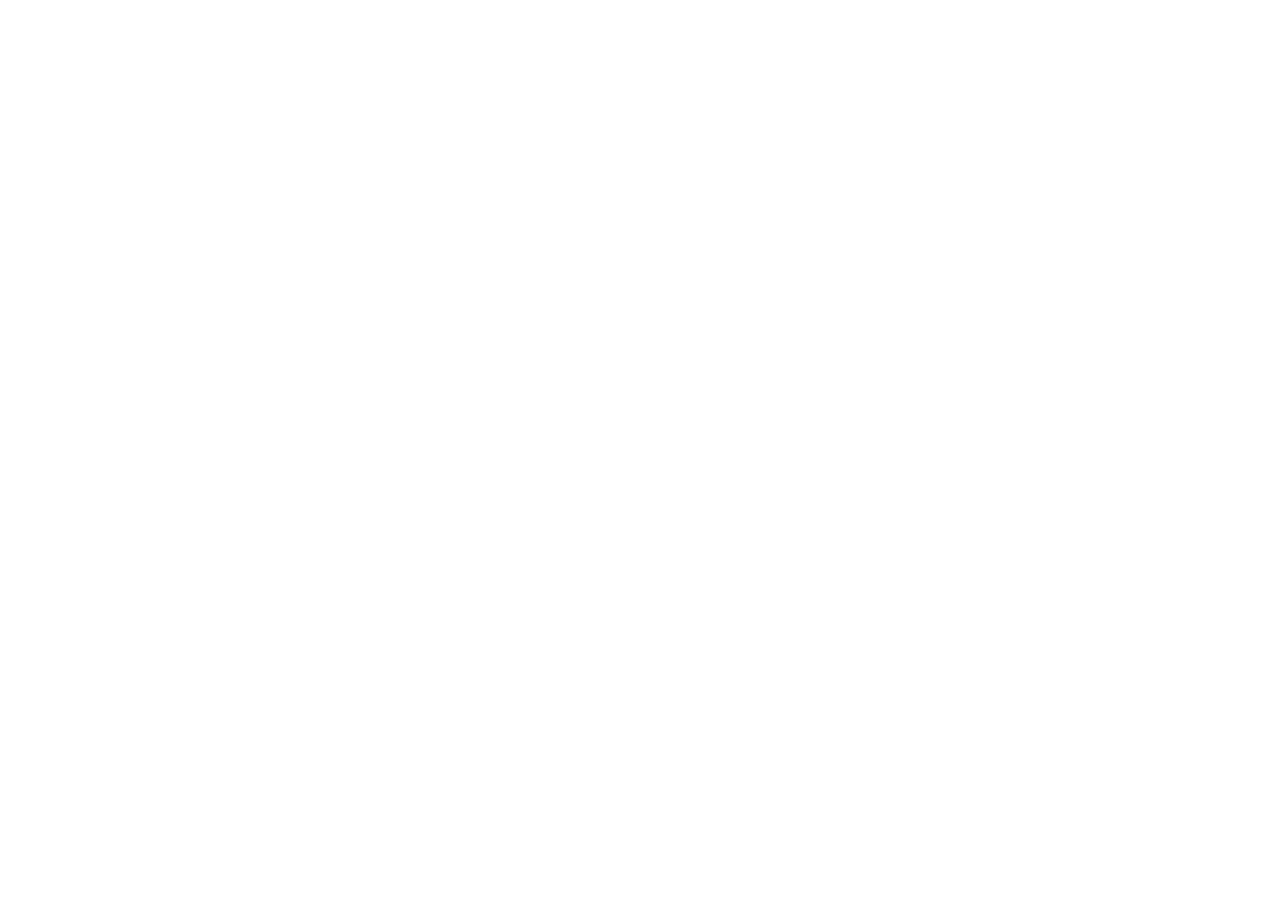
==== Index.html @ 206f90bb "Update Index.html with title and language attributes Added a title and language attribute to the HTM" ====
<!DOCTYPE html>
<html lang="vi">
<head>
  <meta charset="UTF-8">
  <title>Từ điển cá nhân</title>
  <style>
    html, body {
      margin: 0;
      padding: 0;
      height: 100%;
      overflow: hidden;
    }

    iframe {
      width: 100%;
      height: 100vh;
      border: none;
      display: block;
    }
  </style>
</head>

<body>
  <iframe
    src="https://script.google.com/macros/s/AKfycbxJPiUPaIUlaYNP6d4r5WOR67h4z7PKnuRFd_htJBfIrs74dhe1akC0zJRcwKiwPSKH/exec"
    loading="eager">
  </iframe>
</body>
</html>
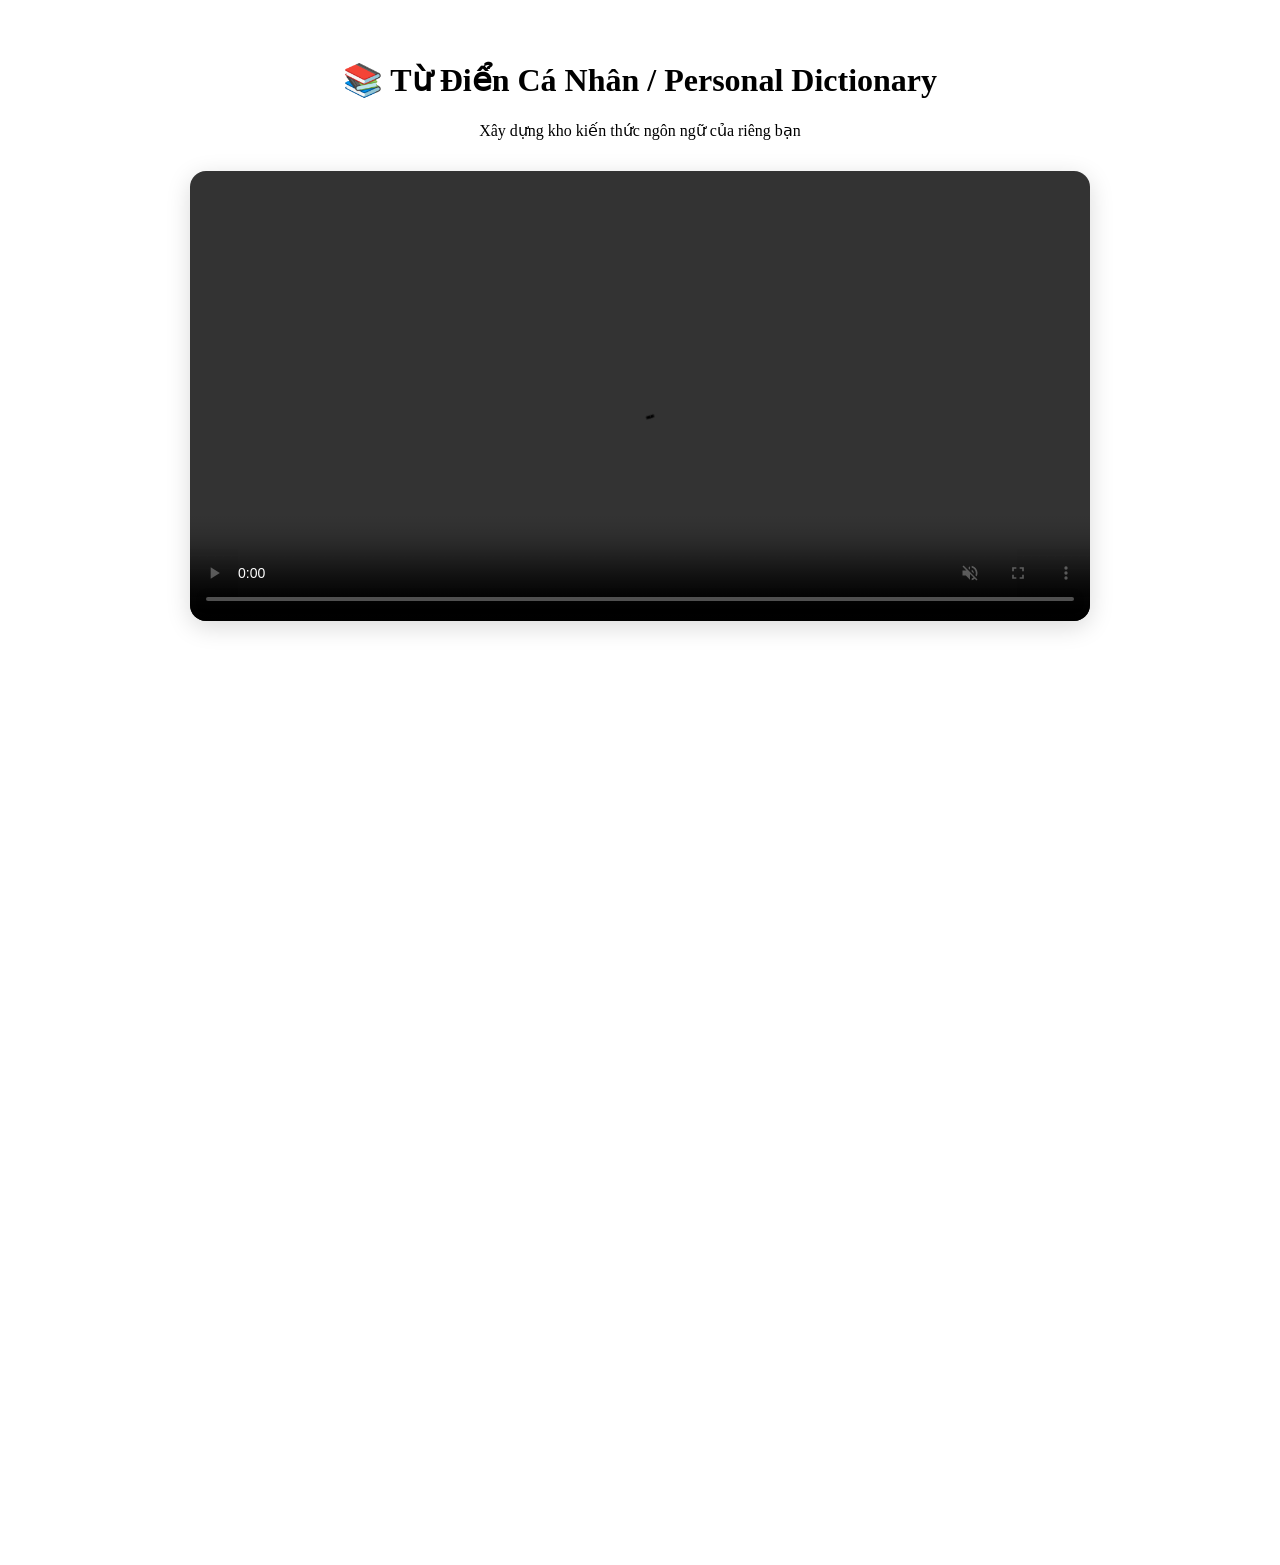
==== commit 0d390158: "Update Index.html" ====
--- a/Index.html
+++ b/Index.html
@@ -21,9 +21,48 @@
 </head>
 
 <body>
+  <body>
+
+<div style="
+max-width:1000px;
+margin:20px auto;
+padding:20px;
+text-align:center;
+">
+
+<h1>📚 Từ Điển Cá Nhân / Personal Dictionary</h1>
+
+<p>
+Xây dựng kho kiến thức ngôn ngữ của riêng bạn
+</p>
+
+<video
+controls
+autoplay
+muted
+playsinline
+preload="metadata"
+style="
+width:100%;
+max-width:900px;
+border-radius:16px;
+box-shadow:0 6px 25px rgba(0,0,0,.15);
+margin-top:15px;
+">
+
+<source src="./video/demo.mp4" type="video/mp4">
+
+</video>
+
+</div>
+
+<!-- App của bạn phía dưới -->
+
   <iframe
     src="https://script.google.com/macros/s/AKfycbxJPiUPaIUlaYNP6d4r5WOR67h4z7PKnuRFd_htJBfIrs74dhe1akC0zJRcwKiwPSKH/exec"
     loading="eager">
   </iframe>
 </body>
 </html>
+
+ 
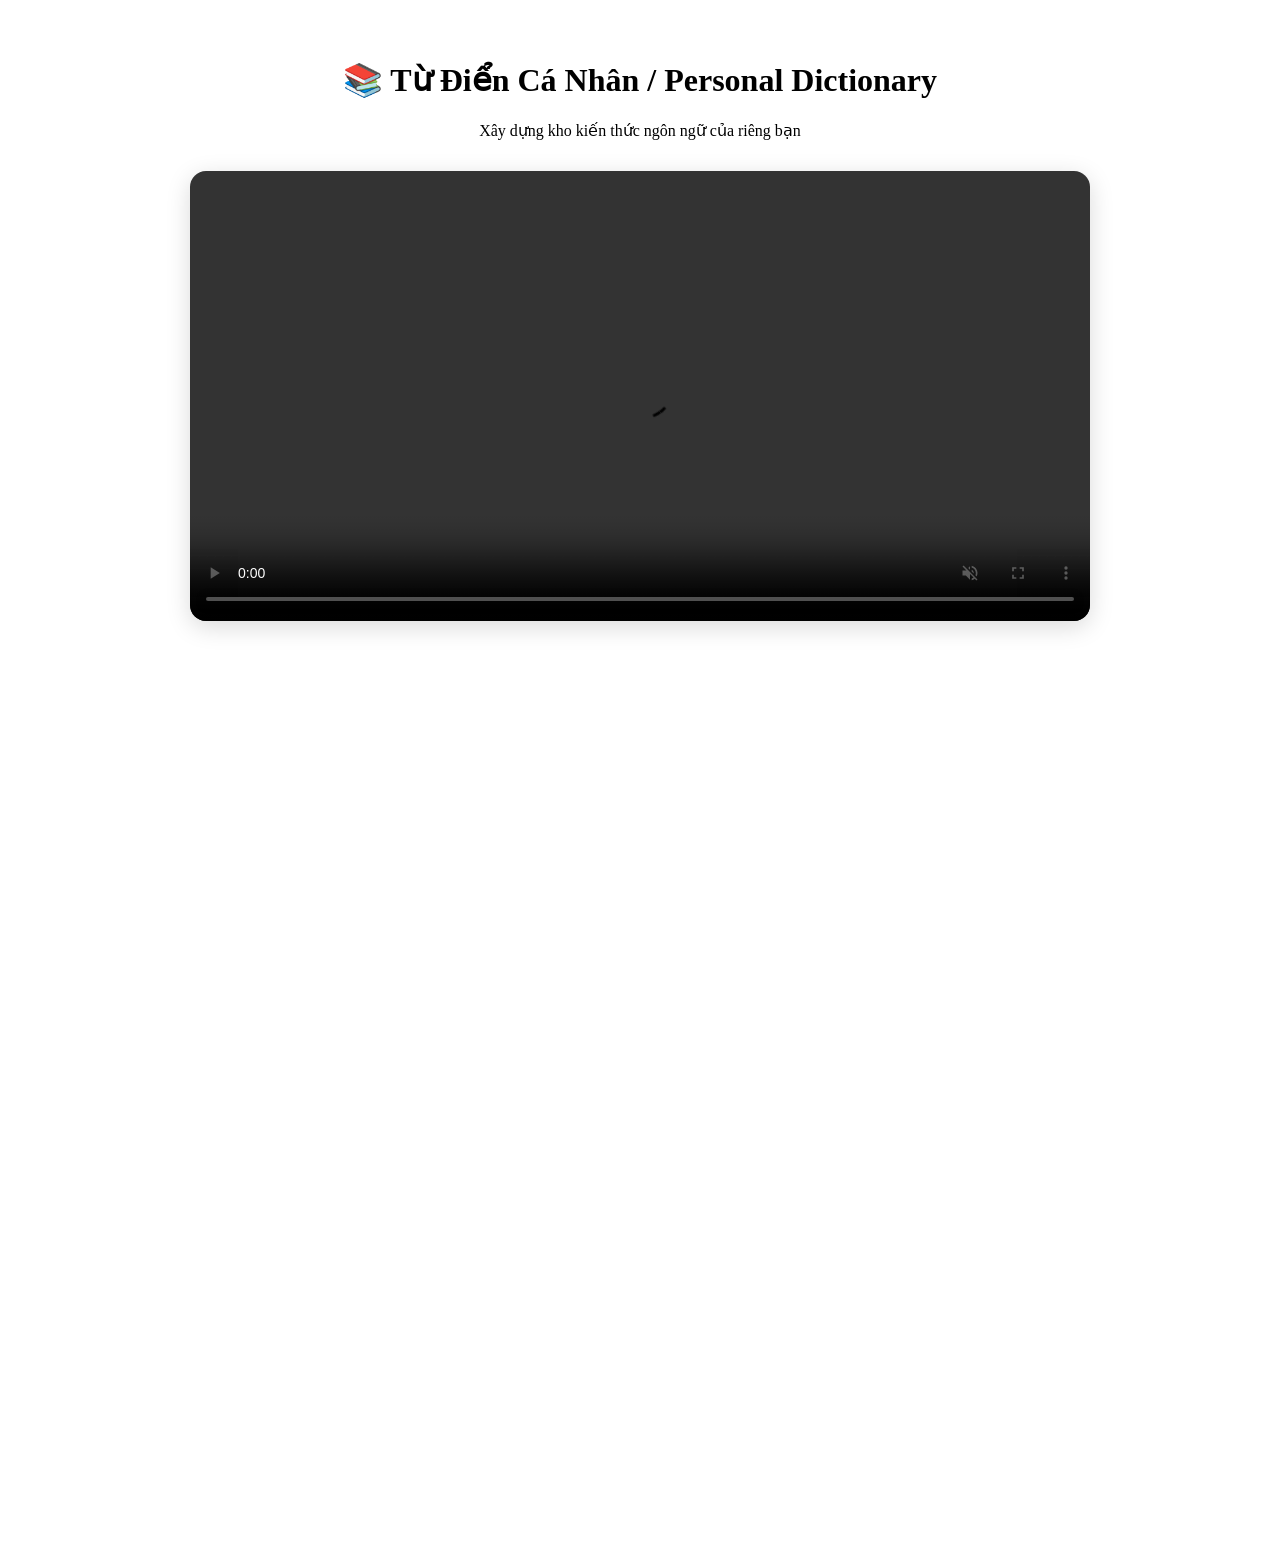
==== commit 4094b877: "Update Index.html" ====
--- a/Index.html
+++ b/Index.html
@@ -50,7 +50,7 @@
 margin-top:15px;
 ">
 
-<source src="./video/demo.mp4" type="video/mp4">
+<source src="./video/Demo.mp4" type="video/mp4">
 
 </video>
 
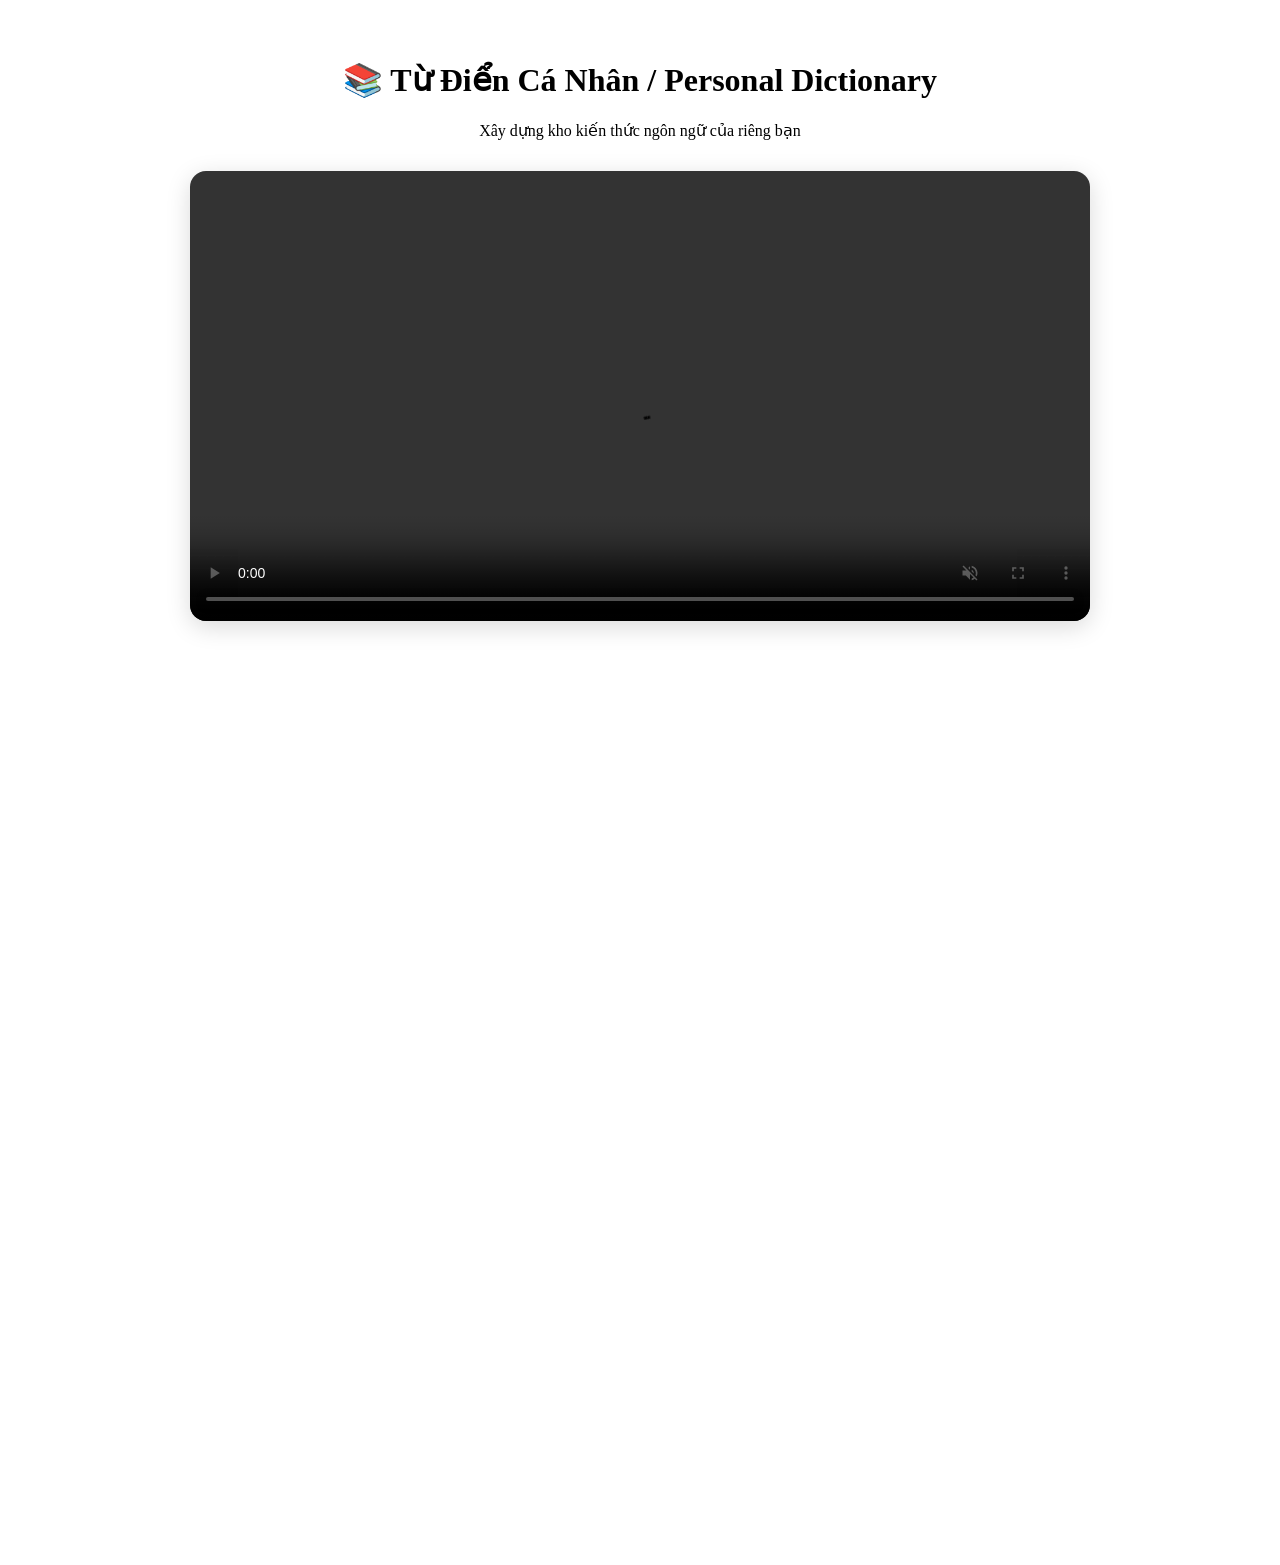
==== commit b655dcd9: "Update Index.html" ====
--- a/Index.html
+++ b/Index.html
@@ -50,7 +50,7 @@
 margin-top:15px;
 ">
 
-<source src="./video/Demo.mp4" type="video/mp4">
+<source src="./Demo.mp4" type="video/mp4">
 
 </video>
 
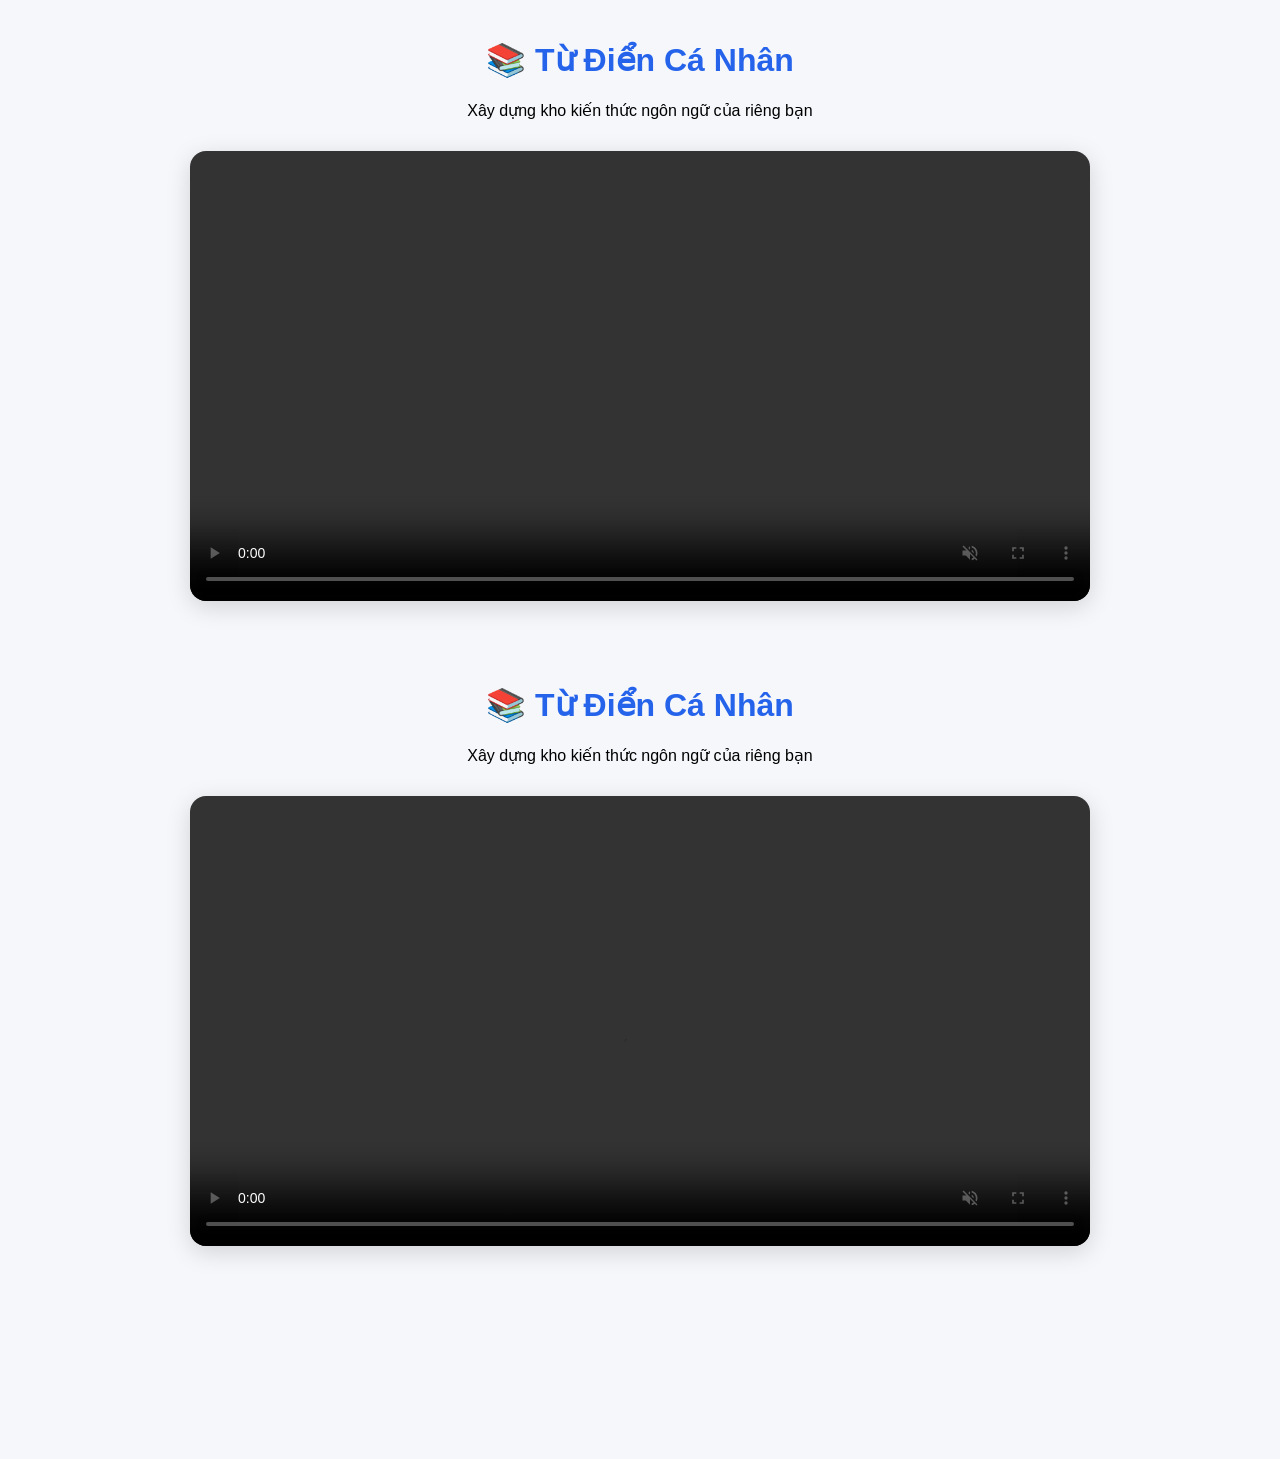
==== commit af706fa6: "Update Index.html" ====
--- a/Index.html
+++ b/Index.html
@@ -1,68 +1,111 @@
 <!DOCTYPE html>
 <html lang="vi">
+
 <head>
-  <meta charset="UTF-8">
-  <title>Từ điển cá nhân</title>
-  <style>
-    html, body {
-      margin: 0;
-      padding: 0;
-      height: 100%;
-      overflow: hidden;
-    }
 
-    iframe {
-      width: 100%;
-      height: 100vh;
-      border: none;
-      display: block;
-    }
-  </style>
+<meta charset="UTF-8">
+
+<meta name="viewport"
+content="width=device-width,initial-scale=1">
+
+<title>
+Từ Điển Cá Nhân
+</title>
+
+<style>
+
+body{
+
+margin:0;
+
+font-family:Arial,sans-serif;
+
+background:#f5f7fb;
+
+}
+
+.top{
+
+max-width:1000px;
+
+margin:auto;
+
+padding:20px;
+
+text-align:center;
+
+}
+
+video{
+
+width:100%;
+
+max-width:900px;
+
+border-radius:16px;
+
+box-shadow:0 6px 25px rgba(0,0,0,.15);
+
+margin-top:15px;
+
+}
+
+iframe{
+
+width:100%;
+
+height:90vh;
+
+border:none;
+
+margin-top:20px;
+
+}
+
+h1{
+
+color:#2563eb;
+
+}
+
+</style>
+
 </head>
 
 <body>
-  <body>
 
-<div style="
-max-width:1000px;
-margin:20px auto;
-padding:20px;
-text-align:center;
-">
+<div class="top">
 
-<h1>📚 Từ Điển Cá Nhân / Personal Dictionary</h1>
+<h1>
+
+📚 Từ Điển Cá Nhân
+
+</h1>
 
 <p>
+
 Xây dựng kho kiến thức ngôn ngữ của riêng bạn
+
 </p>
 
 <video
 controls
-autoplay
 muted
-playsinline
-preload="metadata"
-style="
-width:100%;
-max-width:900px;
-border-radius:16px;
-box-shadow:0 6px 25px rgba(0,0,0,.15);
-margin-top:15px;
-">
+playsinline>
 
-<source src="./Demo.mp4" type="video/mp4">
+<source
+src="Demo.mp4"
+type="video/mp4">
 
 </video>
 
 </div>
 
-<!-- App của bạn phía dưới -->
+<iframe
+src="Index.html">
 
-  <iframe
-    src="https://script.google.com/macros/s/AKfycbxJPiUPaIUlaYNP6d4r5WOR67h4z7PKnuRFd_htJBfIrs74dhe1akC0zJRcwKiwPSKH/exec"
-    loading="eager">
-  </iframe>
+</iframe>
+
 </body>
+
 </html>
-
- 
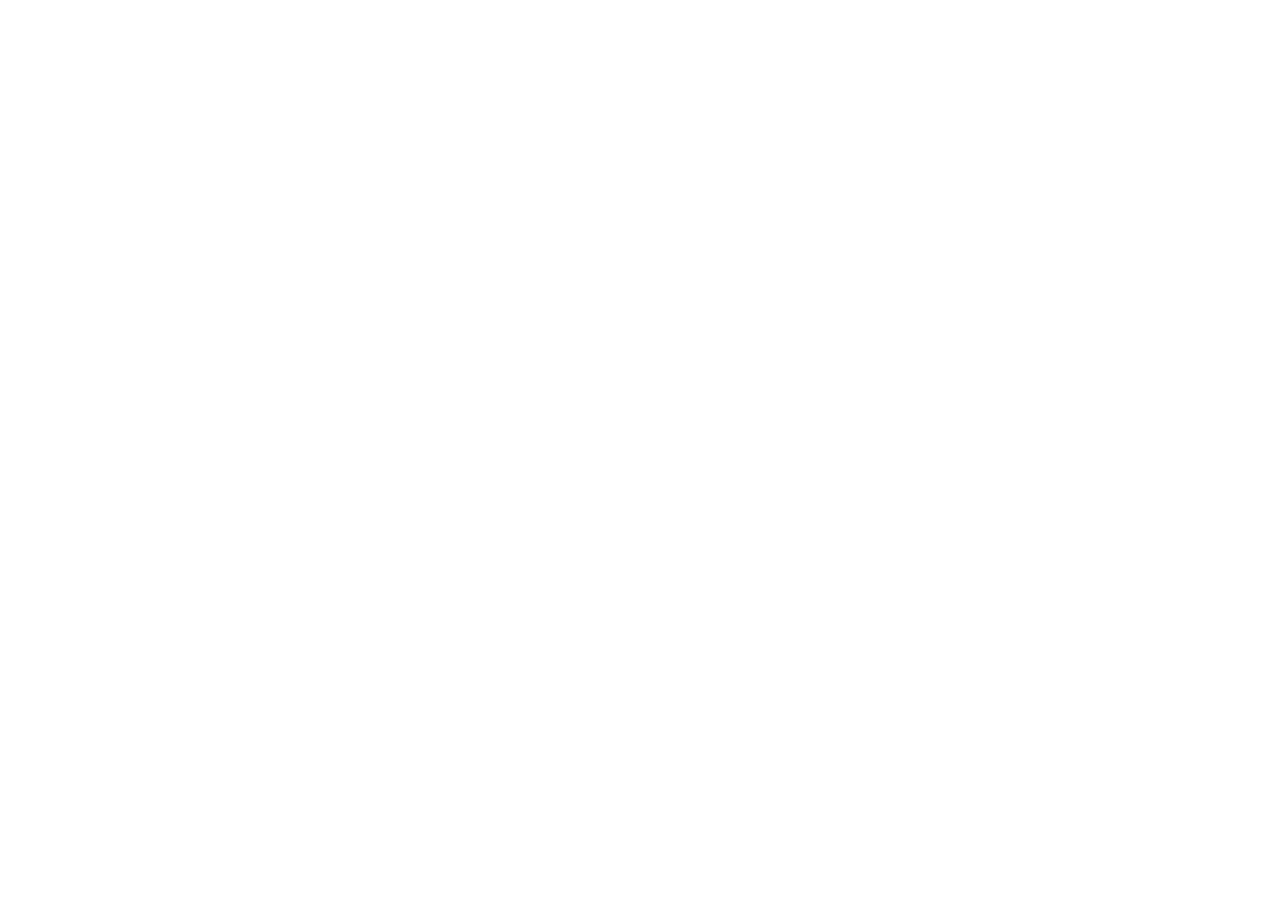
==== commit ed6071d1: "Refactor Index.html structure and styles" ====
--- a/Index.html
+++ b/Index.html
@@ -1,52 +1,28 @@
 <!DOCTYPE html>
-<html lang="vi">
+<html>
 
 <head>
 
-<meta charset="UTF-8">
+<meta charset="utf-8">
 
 <meta name="viewport"
 content="width=device-width,initial-scale=1">
 
-<title>
-Từ Điển Cá Nhân
-</title>
+<title>Từ Điển Cá Nhân</title>
 
 <style>
 
-body{
+html,body{
 
 margin:0;
 
-font-family:Arial,sans-serif;
-
-background:#f5f7fb;
-
-}
-
-.top{
-
-max-width:1000px;
-
-margin:auto;
-
-padding:20px;
-
-text-align:center;
-
-}
-
-video{
+padding:0;
 
 width:100%;
 
-max-width:900px;
+height:100%;
 
-border-radius:16px;
-
-box-shadow:0 6px 25px rgba(0,0,0,.15);
-
-margin-top:15px;
+overflow:hidden;
 
 }
 
@@ -54,17 +30,9 @@
 
 width:100%;
 
-height:90vh;
+height:100%;
 
 border:none;
-
-margin-top:20px;
-
-}
-
-h1{
-
-color:#2563eb;
 
 }
 
@@ -74,33 +42,6 @@
 
 <body>
 
-<div class="top">
-
-<h1>
-
-📚 Từ Điển Cá Nhân
-
-</h1>
-
-<p>
-
-Xây dựng kho kiến thức ngôn ngữ của riêng bạn
-
-</p>
-
-<video
-controls
-muted
-playsinline>
-
-<source
-src="Demo.mp4"
-type="video/mp4">
-
-</video>
-
-</div>
-
 <iframe
 src="Index.html">
 
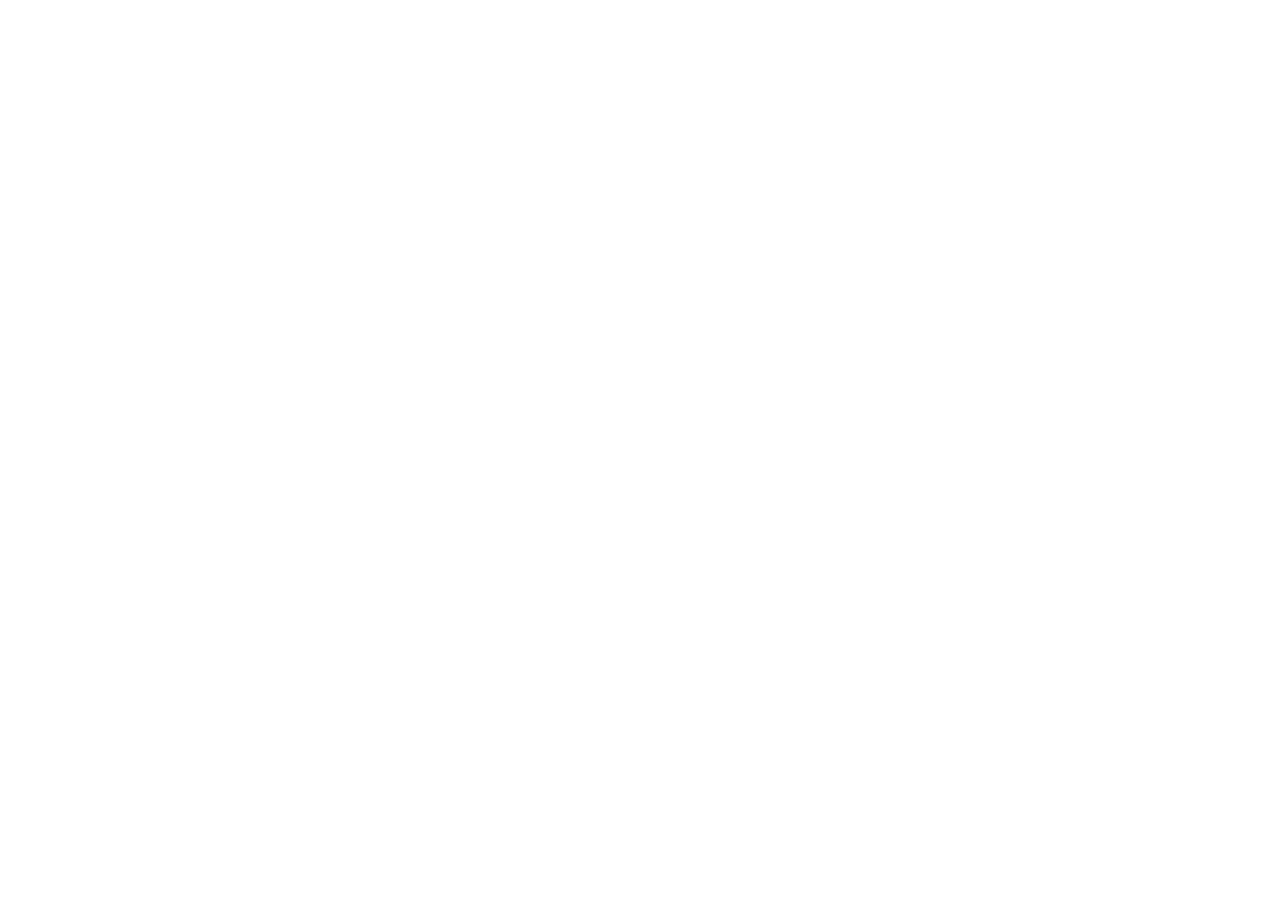
==== commit d58d7297: "Update Index.html" ====
--- a/Index.html
+++ b/Index.html
@@ -1,52 +1,57 @@
 <!DOCTYPE html>
-<html>
+<html lang="vi">
+<head>
+  <meta charset="UTF-8">
+  <meta name="viewport" content="width=device-width, initial-scale=1.0">
+  <title>Từ Điển Cá Nhân</title>
 
-<head>
+  <meta name="description" content="Từ Điển Cá Nhân - ứng dụng từ điển học tập cá nhân chạy trực tiếp trên trình duyệt.">
+  <meta name="keywords" content="từ điển cá nhân, personal dictionary, học ngoại ngữ, từ điển đa ngôn ngữ">
+  <meta name="author" content="Huynh Co Kho">
 
-<meta charset="utf-8">
+  <style>
+    html, body {
+      margin: 0;
+      padding: 0;
+      width: 100%;
+      height: 100%;
+      overflow: hidden;
+      font-family: Arial, sans-serif;
+    }
 
-<meta name="viewport"
-content="width=device-width,initial-scale=1">
+    iframe {
+      width: 100%;
+      height: 100vh;
+      border: none;
+      display: block;
+    }
 
-<title>Từ Điển Cá Nhân</title>
+    .fallback {
+      padding: 30px;
+      text-align: center;
+    }
 
-<style>
-
-html,body{
-
-margin:0;
-
-padding:0;
-
-width:100%;
-
-height:100%;
-
-overflow:hidden;
-
-}
-
-iframe{
-
-width:100%;
-
-height:100%;
-
-border:none;
-
-}
-
-</style>
-
+    .fallback a {
+      color: #2563eb;
+      font-weight: bold;
+    }
+  </style>
 </head>
 
 <body>
+  <iframe
+    src="https://script.google.com/macros/s/AKfycbxJPiUPaIUlaYNP6d4r5WOR67h4z7PKnuRFd_htJBfIrs74dhe1akC0zJRcwKiwPSKH/exec"
+    allow="clipboard-read; clipboard-write"
+  ></iframe>
 
-<iframe
-src="Index.html">
-
-</iframe>
-
+  <noscript>
+    <div class="fallback">
+      Trình duyệt của bạn chưa bật JavaScript.
+      <br>
+      <a href="https://script.google.com/macros/s/AKfycbxJPiUPaIUlaYNP6d4r5WOR67h4z7PKnuRFd_htJBfIrs74dhe1akC0zJRcwKiwPSKH/exec">
+        Mở Từ Điển Cá Nhân tại đây
+      </a>
+    </div>
+  </noscript>
 </body>
-
 </html>
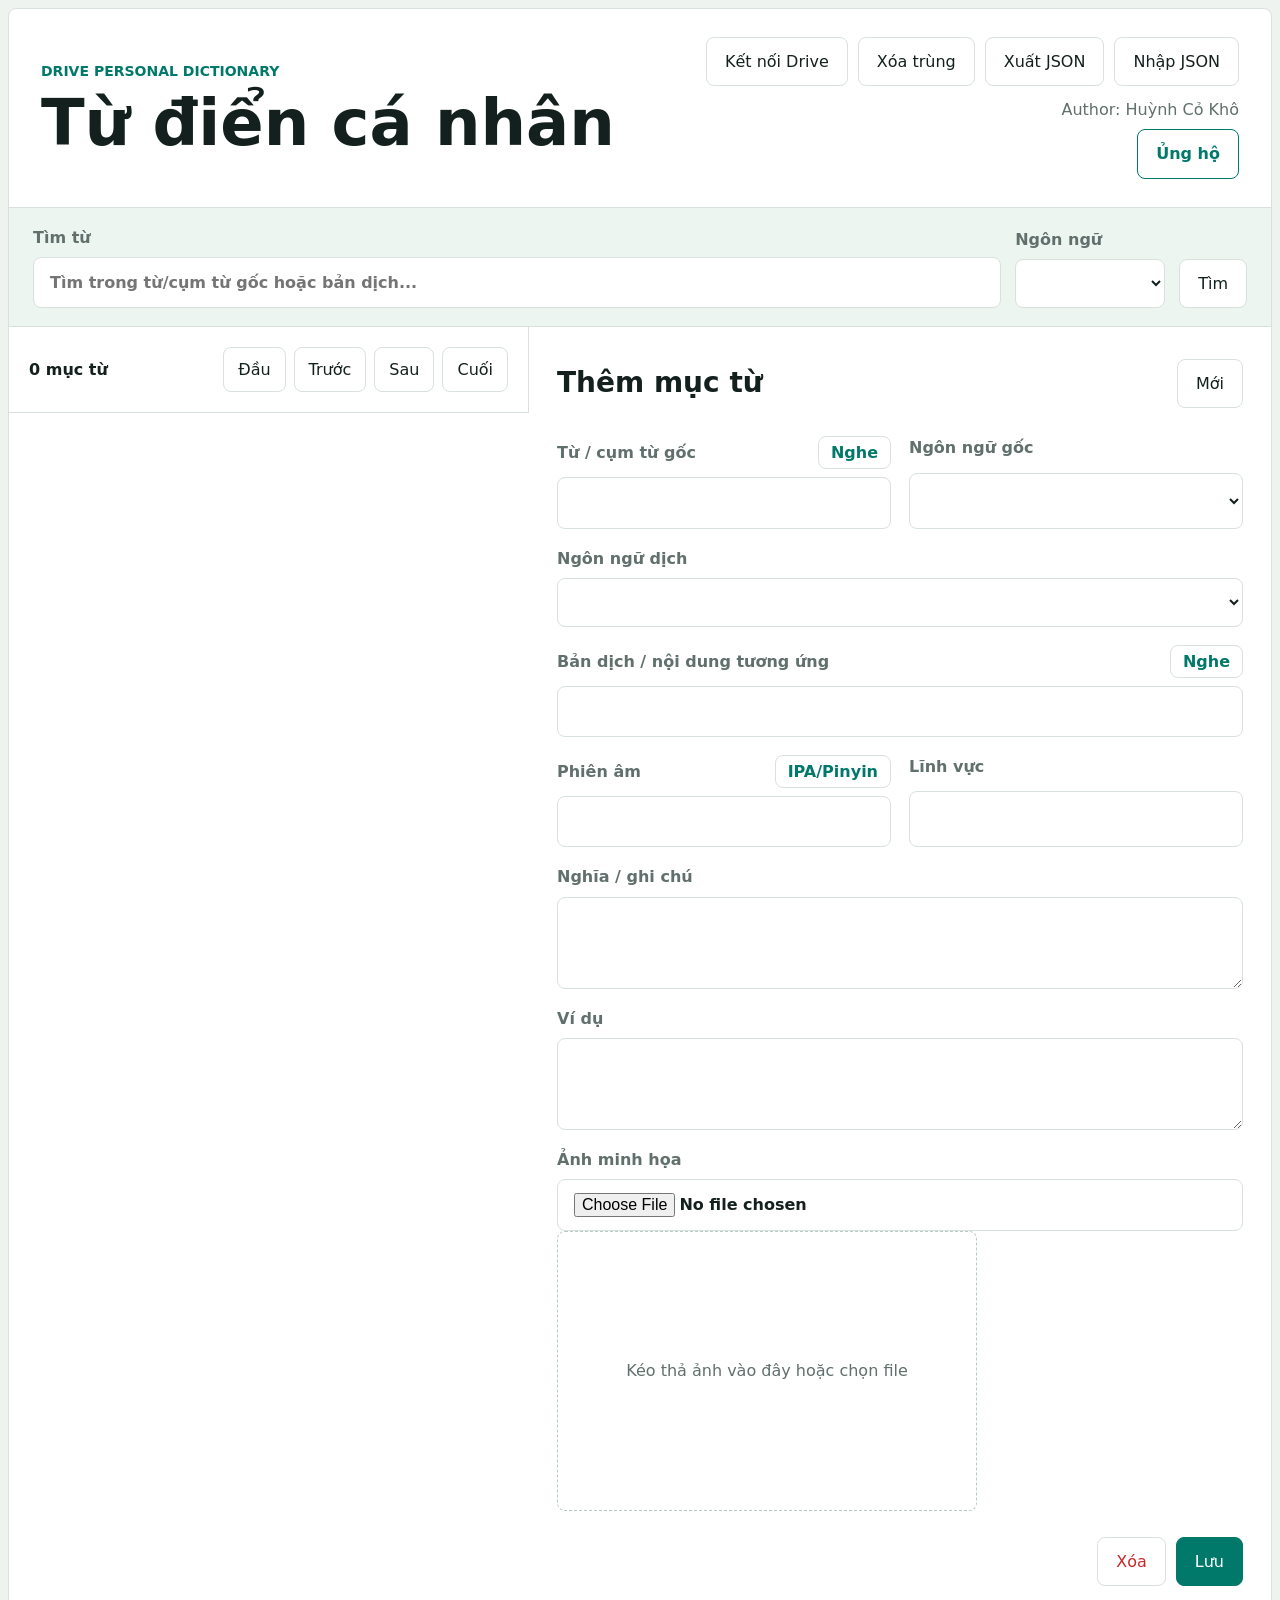
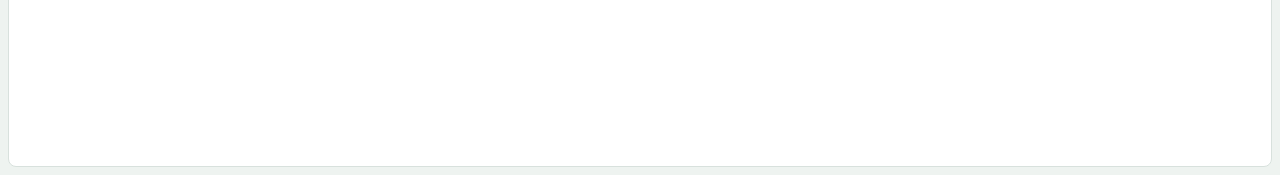
==== commit afd6d13b: "Refactor Index.html for improved functionality Updated the HTML structure and added new features for" ====
--- a/Index.html
+++ b/Index.html
@@ -1,57 +1,100 @@
-<!DOCTYPE html>
+<!doctype html>
 <html lang="vi">
 <head>
-  <meta charset="UTF-8">
-  <meta name="viewport" content="width=device-width, initial-scale=1.0">
-  <title>Từ Điển Cá Nhân</title>
+  <meta charset="utf-8">
+  <meta name="viewport" content="width=device-width, initial-scale=1">
+  <title>Từ điển cá nhân</title>
+  <link rel="stylesheet" href="styles.css?v=20260607-drive">
+  <!-- Google Identity Services (bắt buộc cho Drive API) -->
+  <script src="https://accounts.google.com/gsi/client" async defer></script>
+</head>
+<body>
+  <main class="app">
+    <header class="hero">
+      <div>
+        <div class="eyebrow">Drive Personal Dictionary</div>
+        <h1>Từ điển cá nhân</h1>
+      </div>
+      <div class="top-actions">
+        <div class="top-buttons">
+          <button id="driveBtn" type="button">Kết nối Drive</button>
+          <button id="dedupeBtn" type="button">Xóa trùng</button>
+          <button id="exportBtn" type="button">Xuất JSON</button>
+          <button id="importBtn" class="button file-btn" type="button">Nhập JSON</button>
+          <input id="importFile" class="visually-hidden-file" type="file" accept=".json,application/json,.txt" multiple>
+        </div>
+        <div class="support-box">
+          <span class="author">Author: Huỳnh Cỏ Khô</span>
+          <button id="donateBtn" class="donate" type="button" aria-expanded="false" aria-controls="donatePanel">Ủng hộ</button>
+          <div id="donatePanel" class="donate-panel" hidden>
+            <strong>Ủng hộ dự án</strong>
+            <div class="donate-actions">
+              <a href="https://github.com/sponsors/HuynhCoKho" target="_blank" rel="noopener">GitHub Sponsor</a>
+              <button id="momoBtn" type="button">MoMo QR</button>
+            </div>
+            <div id="qrBox" class="qr-box" hidden>
+              <img src="assets/momo-qr.svg?v=20260607-drive" alt="MoMo QR Huỳnh Cỏ Khô">
+            </div>
+          </div>
+        </div>
+      </div>
+    </header>
 
-  <meta name="description" content="Từ Điển Cá Nhân - ứng dụng từ điển học tập cá nhân chạy trực tiếp trên trình duyệt.">
-  <meta name="keywords" content="từ điển cá nhân, personal dictionary, học ngoại ngữ, từ điển đa ngôn ngữ">
-  <meta name="author" content="Huynh Co Kho">
+    <section class="searchbar">
+      <label>Tìm từ<input id="query" type="search" placeholder="Tìm trong từ/cụm từ gốc hoặc bản dịch..."></label>
+      <label class="lang-filter">Ngôn ngữ<select id="languageFilter"></select></label>
+      <button id="searchBtn" type="button">Tìm</button>
+    </section>
 
-  <style>
-    html, body {
-      margin: 0;
-      padding: 0;
-      width: 100%;
-      height: 100%;
-      overflow: hidden;
-      font-family: Arial, sans-serif;
-    }
+    <section class="workspace">
+      <aside class="list-pane">
+        <div class="list-head">
+          <strong id="count">0 mục từ</strong>
+          <div class="pager">
+            <button id="firstBtn" type="button">Đầu</button>
+            <button id="prevBtn" type="button">Trước</button>
+            <button id="nextBtn" type="button">Sau</button>
+            <button id="lastBtn" type="button">Cuối</button>
+          </div>
+        </div>
+        <div id="list" class="list"></div>
+      </aside>
 
-    iframe {
-      width: 100%;
-      height: 100vh;
-      border: none;
-      display: block;
-    }
+      <section class="editor-pane">
+        <div class="editor-head">
+          <h2 id="formTitle">Thêm mục từ</h2>
+          <button id="newBtn" type="button">Mới</button>
+        </div>
+        <form id="entryForm">
+          <input id="id" type="hidden">
+          <div class="grid two">
+            <label><span class="label-row">Từ / cụm từ gốc<button id="speakHeadBtn" type="button" class="mini-inline">Nghe</button></span><input id="headword" required></label>
+            <label>Ngôn ngữ gốc<select id="sourceLanguage"></select></label>
+          </div>
+          <label>Ngôn ngữ dịch<select id="targetLanguage"></select></label>
+          <label><span class="label-row">Bản dịch / nội dung tương ứng<button id="speakTransBtn" type="button" class="mini-inline">Nghe</button></span><input id="translation"></label>
+          <div class="grid two">
+            <label><span class="label-row">Phiên âm<button id="symbolsBtn" type="button" class="mini-inline">IPA/Pinyin</button></span><input id="pronunciation"></label>
+            <label>Lĩnh vực<input id="category"></label>
+          </div>
+          <label>Nghĩa / ghi chú<textarea id="meaning"></textarea></label>
+          <label>Ví dụ<textarea id="example"></textarea></label>
+          <div>
+            <label>Ảnh minh họa<input id="imageFile" type="file" accept="image/*"></label>
+            <div id="dropZone" class="drop-zone">Kéo thả ảnh vào đây hoặc chọn file</div>
+            <img id="preview" class="preview" alt="Ảnh minh họa">
+          </div>
+          <div class="form-actions">
+            <button id="deleteBtn" class="danger" type="button">Xóa</button>
+            <button class="primary" type="submit">Lưu</button>
+          </div>
+        </form>
+      </section>
+    </section>
+  </main>
 
-    .fallback {
-      padding: 30px;
-      text-align: center;
-    }
-
-    .fallback a {
-      color: #2563eb;
-      font-weight: bold;
-    }
-  </style>
-</head>
-
-<body>
-  <iframe
-    src="https://script.google.com/macros/s/AKfycbxJPiUPaIUlaYNP6d4r5WOR67h4z7PKnuRFd_htJBfIrs74dhe1akC0zJRcwKiwPSKH/exec"
-    allow="clipboard-read; clipboard-write"
-  ></iframe>
-
-  <noscript>
-    <div class="fallback">
-      Trình duyệt của bạn chưa bật JavaScript.
-      <br>
-      <a href="https://script.google.com/macros/s/AKfycbxJPiUPaIUlaYNP6d4r5WOR67h4z7PKnuRFd_htJBfIrs74dhe1akC0zJRcwKiwPSKH/exec">
-        Mở Từ Điển Cá Nhân tại đây
-      </a>
-    </div>
-  </noscript>
+  <div id="symbolsPanel" class="symbols" hidden></div>
+  <div id="toast" class="toast" role="status" hidden></div>
+  <script src="app.js?v=20260607-drive"></script>
 </body>
 </html>
--- a/styles.css
+++ b/styles.css
@@ -0,0 +1,20 @@
+:root{--ink:#13201d;--muted:#61706d;--line:#d8e1dd;--soft:#edf5f1;--accent:#00796b;--danger:#c62828}
+*{box-sizing:border-box}
+html,body{min-height:100%;margin:0;overflow-x:hidden;overflow-y:auto;background:#eef3f0;color:var(--ink);font:16px/1.45 system-ui,-apple-system,BlinkMacSystemFont,"Segoe UI",sans-serif}
+button,input,select,textarea{font:inherit}
+button,.button{border:1px solid var(--line);background:#fff;border-radius:8px;padding:12px 18px;cursor:pointer;display:inline-flex;align-items:center;justify-content:center;text-decoration:none;color:var(--ink)}
+button:disabled,.button[aria-disabled="true"]{color:#a3aaa8;cursor:default}
+.app{min-height:calc(100vh - 16px);margin:8px;background:#fff;border:1px solid var(--line);border-radius:8px;overflow:visible}
+.hero{min-height:132px;padding:28px 32px;display:flex;align-items:center;justify-content:space-between;gap:20px}
+.eyebrow{color:var(--accent);font-weight:800;text-transform:uppercase;font-size:14px}
+h1{margin:10px 0 0;font-size:clamp(42px,5vw,64px);line-height:1}h2{margin:0;font-size:28px}
+.top-actions{display:grid;justify-items:end;align-content:center;gap:12px}.top-buttons{display:flex;align-items:center;justify-content:flex-end;gap:10px;flex-wrap:wrap}.author{color:var(--muted);white-space:nowrap}.visually-hidden-file{position:absolute;width:1px;height:1px;opacity:0;pointer-events:none}
+.support-box{position:relative;display:grid;justify-items:end;gap:8px;min-width:220px}.donate{border-color:var(--accent);color:var(--accent);background:#fff;font-weight:800}.donate[aria-expanded="true"]{background:var(--accent);color:#fff}.donate-panel{position:absolute;right:0;top:calc(100% + 8px);z-index:70;width:min(360px,calc(100vw - 32px));background:#fff;border:1px solid var(--line);border-radius:8px;box-shadow:0 18px 40px rgba(0,0,0,.18);padding:14px;display:grid;gap:12px;text-align:left}.donate-actions{display:grid;grid-template-columns:1fr 1fr;gap:10px}.donate-actions a,.donate-actions button{border:1px solid var(--line);background:#fff;border-radius:8px;padding:10px 12px;text-align:center;text-decoration:none;color:var(--ink);font-weight:800}.donate-actions a:hover,.donate-actions button:hover{border-color:var(--accent);color:var(--accent)}.qr-box{border:1px solid var(--line);border-radius:8px;padding:10px;background:#f7faf8;text-align:center}.qr-box img{display:block;width:min(100%,280px);height:auto;max-height:360px;margin:auto;border-radius:6px}.donate-panel[hidden],.qr-box[hidden]{display:none!important}
+.searchbar{background:var(--soft);border-top:1px solid var(--line);border-bottom:1px solid var(--line);padding:18px 24px;display:grid;grid-template-columns:1fr 150px auto;gap:14px;align-items:end}label{display:grid;gap:8px;color:var(--muted);font-weight:700}input,select,textarea{width:100%;border:1px solid var(--line);border-radius:8px;background:#fff;color:var(--ink);padding:13px 16px}textarea{min-height:92px;resize:vertical}
+.workspace{display:grid;grid-template-columns:minmax(360px,520px) 1fr;align-items:start;min-height:0}.list-pane{border-right:1px solid var(--line);min-width:0;display:flex;flex-direction:column;position:sticky;top:8px;max-height:calc(100vh - 24px);background:#fff;overflow:hidden}.list-head{min-height:86px;padding:16px 20px;display:flex;align-items:center;justify-content:space-between;gap:12px;border-bottom:1px solid var(--line)}.pager{display:flex;gap:8px}.pager button{padding:10px 14px}.list{overflow:auto;flex:1}.card{min-height:112px;display:grid;grid-template-columns:82px 1fr;gap:16px;padding:16px 18px;border-bottom:1px solid var(--line);cursor:pointer}.card:hover,.card.active{background:#f5faf8}.thumb{width:82px;height:82px;border:1px solid var(--line);border-radius:8px;background:#e9f0ed;object-fit:cover}.thumb.empty{display:grid;place-items:center;color:var(--muted);font-size:13px}.term{font-weight:800;font-size:20px;margin-bottom:4px}.translation{color:var(--muted);font-size:18px}.empty-note{padding:20px;color:var(--muted)}
+.editor-pane{padding:32px 28px 180px;min-width:0;overflow:visible}.editor-head{display:flex;justify-content:space-between;align-items:center;margin-bottom:28px}.grid.two{display:grid;grid-template-columns:1fr 1fr;gap:18px}form{display:grid;gap:18px}.label-row{display:flex;align-items:center;justify-content:space-between;gap:10px}.mini-inline{padding:6px 12px;color:var(--accent);font-weight:800;line-height:1.2;white-space:nowrap}.drop-zone{width:420px;height:280px;border:1px dashed #b7c9c3;border-radius:8px;display:grid;place-items:center;color:var(--muted)}.drop-zone.drag{background:#e7f4ef;border-color:var(--accent)}.preview{width:420px;height:280px;object-fit:cover;border-radius:8px;border:1px solid var(--line);display:none}.preview[src]{display:block}.form-actions{display:flex;gap:10px;justify-content:flex-end;align-items:center;padding-top:8px}.primary{background:var(--accent);color:#fff;border-color:var(--accent)}.danger{color:var(--danger)}
+.toast{position:fixed;right:18px;top:18px;z-index:100;max-width:460px;background:#13201d;color:#fff;padding:14px 18px;border-radius:8px;box-shadow:0 12px 28px rgba(0,0,0,.18)}.symbols{position:absolute;z-index:80;width:min(520px,calc(100vw - 32px));background:#fff;border:1px solid var(--line);border-radius:8px;box-shadow:0 18px 40px rgba(0,0,0,.18);padding:12px;display:flex;gap:8px;flex-wrap:wrap}.symbols[hidden]{display:none!important}.symbols button{padding:7px 10px;min-width:36px}
+@media(max-width:960px){.hero,.top-actions{align-items:flex-start;justify-items:start}.hero{flex-direction:column}.support-box{justify-items:start}.donate-panel{left:0;right:auto}.searchbar,.workspace,.grid.two{grid-template-columns:1fr}.list-pane{position:static;max-height:55vh;border-right:0;border-bottom:1px solid var(--line)}.drop-zone,.preview{width:100%;max-width:420px}}
+@media(max-width:700px){.hero{padding:22px 20px}.searchbar{padding:16px}.donate-actions{grid-template-columns:1fr}.symbols{left:10px!important;right:10px!important;width:auto!important}.list-head{align-items:flex-start;flex-direction:column}.pager{flex-wrap:wrap}}
+
+
